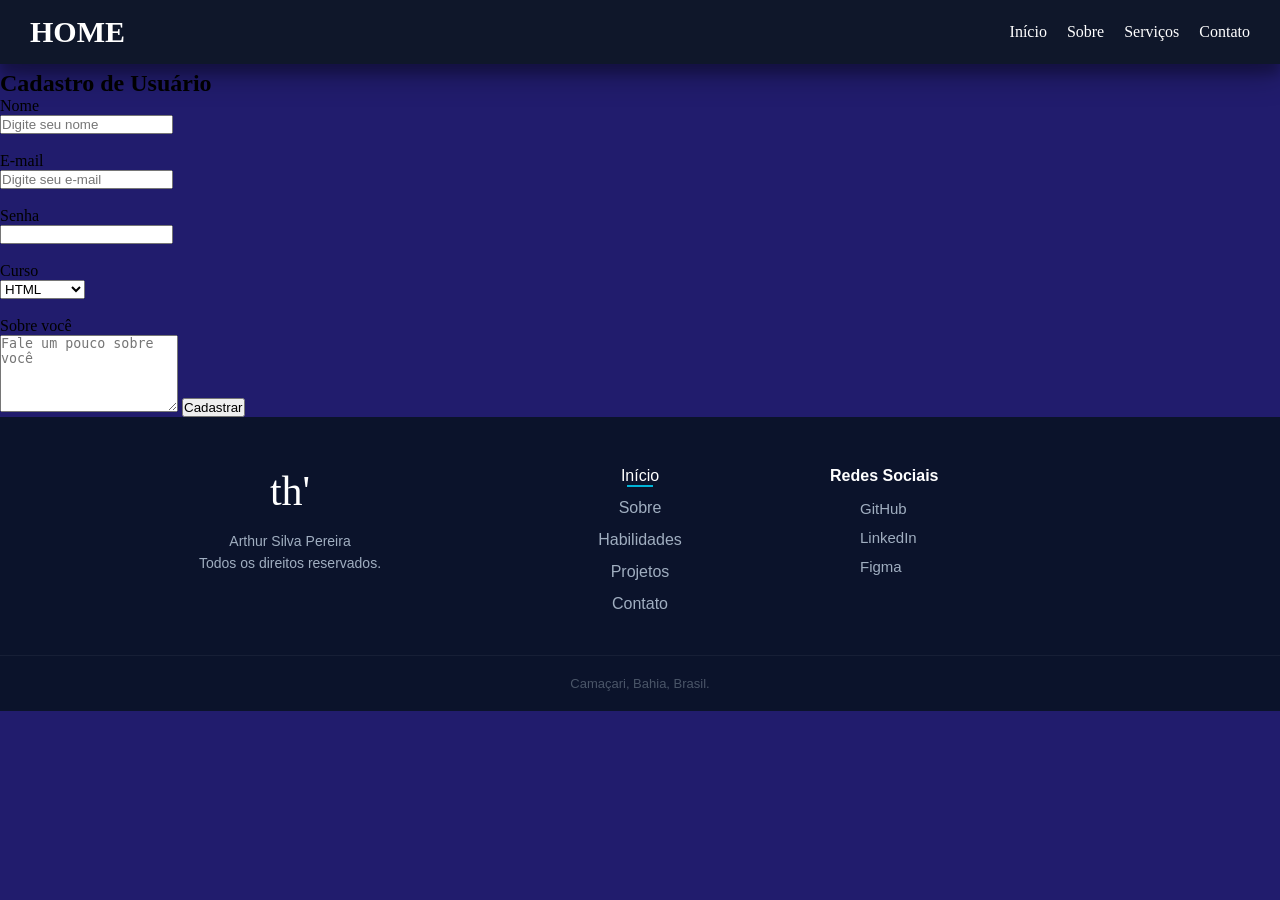
==== contato.html @ e386f813 "Create contato.html" ====
<!DOCTYPE html>
<html lang="en">
<head>
    <meta charset="UTF-8">
    <meta name="viewport" content="width=device-width, initial-scale=1.0">
    <link rel="stylesheet" href="style.css">
    <title>Contato</title>
</head>

   <header>
        <nav>
            <div>
                <nav class="navbar">
    <div class="logo">HOME</div>

    <ul class="menu">
        <li><a>Início</a></li>
        <li><a>Sobre</a></li>
        <li><a>Serviços</a></li>
        <li><a>Contato</a></li>     
    </ul>
            </div>
        </nav>
    </header>
<body>
    
    <section>      
        <h1>Cadastro de Usuário</h1>

        <form action="#" method="POST">

            <label>Nome</label><br>
            <input type="text" placeholder="Digite seu nome" required>

            <br><br>

            <label>E-mail</label><br>
            <input type="email" placeholder="Digite seu e-mail" required>

            <br><br>

            <label>Senha</label><br>
            <input type="password" minlength="8" required>

            <br><br>

            <label>Curso</label><br>

            <select>

                <option>HTML</option>
                <option>CSS</option>
                <option>JavaScript</option>

            </select>

            <br><br>

            <label>Sobre você</label><br>

            <textarea rows="5" placeholder="Fale um pouco sobre você"></textarea>

            <button type="submit">Cadastrar</button>

        </form>
    </section>

  <footer class="portfolio-footer">
    <div class="footer-container">
        <div class="footer-brand">
            <div class="footer-logo">
                <span class="logo-text">th'</span>
            </div>
            <p class="footer-copyright">Arthur Silva Pereira <br>Todos os direitos reservados.</p>
        </div>

        <div class="footer-nav">
            <a href="inicio" class="nav-link active">Início</a>
            <a href="sobre" class="nav-link">Sobre</a>
            <a href="habilidades" class="nav-link">Habilidades</a>
            <a href="projetos" class="nav-link">Projetos</a>
            <a href="contato.html" class="nav-link">Contato</a>
        </div>

        <div class="footer-socials">
            <h4>Redes Sociais</h4>
            <ul class="social-list">
                <li>
                    <a href="https://github.com" target="_blank">
                        <i class="fab fa-github"></i> GitHub
                    </a>
                </li>
                <li>
                    <a href="https://linkedin.com" target="_blank">
                        <i class="fab fa-linkedin"></i> LinkedIn
                    </a>
                </li>
                <li>
                    <a href="https://figma.com" target="_blank">
                        <i class="fab fa-figma"></i> Figma
                    </a>
                </li>
            </ul>
        </div>
    </div>

    <div class="footer-bottom">
        <p>Camaçari, Bahia, Brasil.</p>
    </div>
</footer>
</body>
</html>
---- style.css ----
*{
    margin: 25px;
}

.sobre{
    display: flex;
    flex-direction: column;
    align-items: center;

    font-size: 30px;
    color: aliceblue;
    gap: 30px;

    margin: 30px;
    padding: 20px;
}

.paragrafo-sobre{
    font-family: "Archivo Black", sans-serif;
  font-weight: 800;
  font-style: normal;
   width: 50%;
    font-size: 25px;
    gap: 50px;
}

.quadrado1 , .quadrado2 , .quadrado3 , .quadrado4{
    width: 250px;
    height: 250px;
    background-color: #292941;
    border-radius: 10%;
   box-shadow: rgba(0, 0, 0, 0.3) 0px 19px 38px, rgba(0, 0, 0, 0.22) 0px 15px 12px;
   gap: 80px;
}
.aba-habilidades{
    display: flex;
    flex-direction: column;
    align-items: center;
    font-size: 25px;
    color: aliceblue;
    gap: 20px;
 

}
.aba-quadrado{
    display: flex;
    justify-content: space-between;
    gap: 40px;

   
    
}   
.Habilidades{
    margin: 30px;
    padding: 20px;

}

.Projetos{
    display: flex;
    justify-content: center;
    font-size: 50px;
    color: aliceblue;
    padding: 30px;
    margin: 20px;

}

.quadradao{
    width: 250px;
    height: 250px;
    border-radius: 10%;
    background-color: #292941;
    box-shadow: rgba(0, 0, 0, 0.3) 0px 19px 38px, rgba(0, 0, 0, 0.22) 0px 15px 12px;
    margin: 50px;
}

.projetos{
    display: flex;
    justify-content: center;
    gap: 20px;
}

.quadradinho{
    display: flex;
    justify-content: center;
    gap: 50px;
}

body{
    background-color: #211C6D;
}

div{
    color: #ffffff;
    width: 220;
    height: 220;

}

.archivo-black-regular {
    font-family: "Archivo Black", sans-serif;
    font-weight: 400;
    font-style: normal;
}

*{
    margin: 0%;
    padding: 0%;
    box-sizing: border-box;
}

.navbar {
    background-color: #1e293b;
    color: white;
    display: flex;
    justify-content: space-between;
    align-items: center;
    padding: 15px 30px;
}

.logo{
    font-size: 25px;
    font-weight: bold;
    color: #0f172a;
}

.menu {
    display: flex;
    list-style: none;
    gap: 20px;
}

.menu a {
    text-decoration: none;
    color: white;
    font-size: 16px;
    transition: 0.3s;
}

.menu a:hover {
    color: #ffffff;
}

.navbar {
    position: fixed;
    top: 0;
    width: 100%;
    z-index: 1000;
}

body {
    padding-top: 70px;
}

.navbar {
    background: #0f172a;
   box-shadow: rgba(0, 0, 0, 0.25) 0px 14px 28px, rgba(0, 0, 0, 0.22) 0px 10px 10px;
}

.logo {
    color: white;
    font-size: 30px;
    font-weight: bold;
    background: transparent;
    border: none;
    padding: 0;
    margin: 0;
}

.html-img{
    width: 100px;
    height: auto;
}

.css-img{
    width: 100px;
    height: auto;
}

.javascript-img{
    width: 100px;
    height: auto;
}
.figma-img{
    width: 120px;
    height: auto;
}
.edge-img{
width: 150px;
height: 150px;
display: flex;
align-items: center;
flex-direction: column;
}

/* Container de todos os quadrados */
.aba-quadrado {
    display: flex;
    justify-content: center;
    align-items: center;
    gap: 30px;
    flex-wrap: wrap;
}

/* Todos os quadrados */
.quadrado1,
.quadrado2,
.quadrado3,
.quadrado4,
.quadradao {
    width: 220px;
    height: 220px;
    background-color: #1e1e2f;
    border-radius: 15px;

    display: flex;
    justify-content: center;
    align-items: center;
}

/* Todas as subdivs */
.subdiv1,
.subdiv2,
.subdiv3,
.subdiv4,
.subdiv5 {
    display: flex;
    flex-direction: column;
    align-items: center;
    justify-content: center;
    gap: 15px;
    text-align: center;
}

/* Imagens */
.html-img,
.css-img,
.javascript-img,
.figma-img {
    width: 80px;
    height: 80px;
    object-fit: contain;
}

/* Títulos */
.subdiv1 h3,
.subdiv2 h3,
.subdiv3 h3,
.subdiv4 h3,
.subdiv5 h3 {
    margin: 0;
    color: white;
}
.edge-img{ 
    width: 180px;
    height: 120px;
}


.portfolio-footer {
    background-color: #0b132b;
    color: #ffffff;
    font-family: 'Segoe UI', Tahoma, Geneva, Verdana, sans-serif;
    padding-top: 50px;
    position: relative;
    width: 100%;
}


.footer-container {
    max-width: 1100px;
    margin: 0 auto;
    padding: 0 40px;
    display: flex;
    justify-content: space-between;
    align-items: flex-start;
    gap: 30px;
}

.footer-brand {
    display: flex;
    flex-direction: column;
    align-items: center;
    text-align: center;
    flex: 1;
}

.footer-logo {
    font-size: 42px;
    font-family: 'Georgia', serif;
    font-weight: italic;
    margin-bottom: 15px;
    color: #ffffff;
}

.footer-copyright {
    font-size: 14px;
    color: #a0aec0; 
    line-height: 1.6;
}

.footer-nav {
    display: flex;
    flex-direction: column;
    align-items: center;
    gap: 12px;
    flex: 1;
}

.nav-link {
    color: #a0aec0;
    text-decoration: none;
    font-size: 16px;
    transition: color 0.3s ease;
    padding-bottom: 2px;
    position: relative;
}

.nav-link:hover {
    color: #ffffff;
}


.nav-link.active {
    color: #ffffff;
    font-weight: 500;
}

.nav-link.active::after {
    content: '';
    position: absolute;
    bottom: 0;
    left: 15%;
    width: 70%;
    height: 2px;
    background-color: #00b4d8; 
}

.footer-socials {
    display: flex;
    flex-direction: column;
    align-items: flex-start;
    flex: 1;
}

.footer-socials h4 {
    font-size: 16px;
    color: #ffffff;
    margin-bottom: 15px;
    font-weight: 600;
}

.social-list {
    list-style: none;
    padding: 0;
    margin: 0;
    display: flex;
    flex-direction: column;
    gap: 12px;
}

.social-list a {
    color: #a0aec0;
    text-decoration: none;
    font-size: 15px;
    display: flex;
    align-items: center;
    gap: 10px;
    transition: color 0.3s ease;
}

.social-list a:hover {
    color: #ffffff;
}

.social-list i {
    font-size: 16px;
    width: 20px;
    text-align: center;
}


.footer-bottom {
    margin-top: 40px;
    border-top: 1px solid rgba(255, 255, 255, 0.05);
    padding: 20px 0;
    text-align: center;
}

.footer-bottom p {
    font-size: 13px;
    color: #4a5568;
}

/* --- RESPONSIVIDADE (CELULAR) --- */
@media (max-width: 768px) {
    .footer-container {
        flex-direction: column;
        align-items: center;
        text-align: center;
        gap: 40px;
    }

    .footer-socials {
        align-items: center;
    }
    
    .nav-link.active::after {
        left: 30%;
        width: 40%;
    }
}
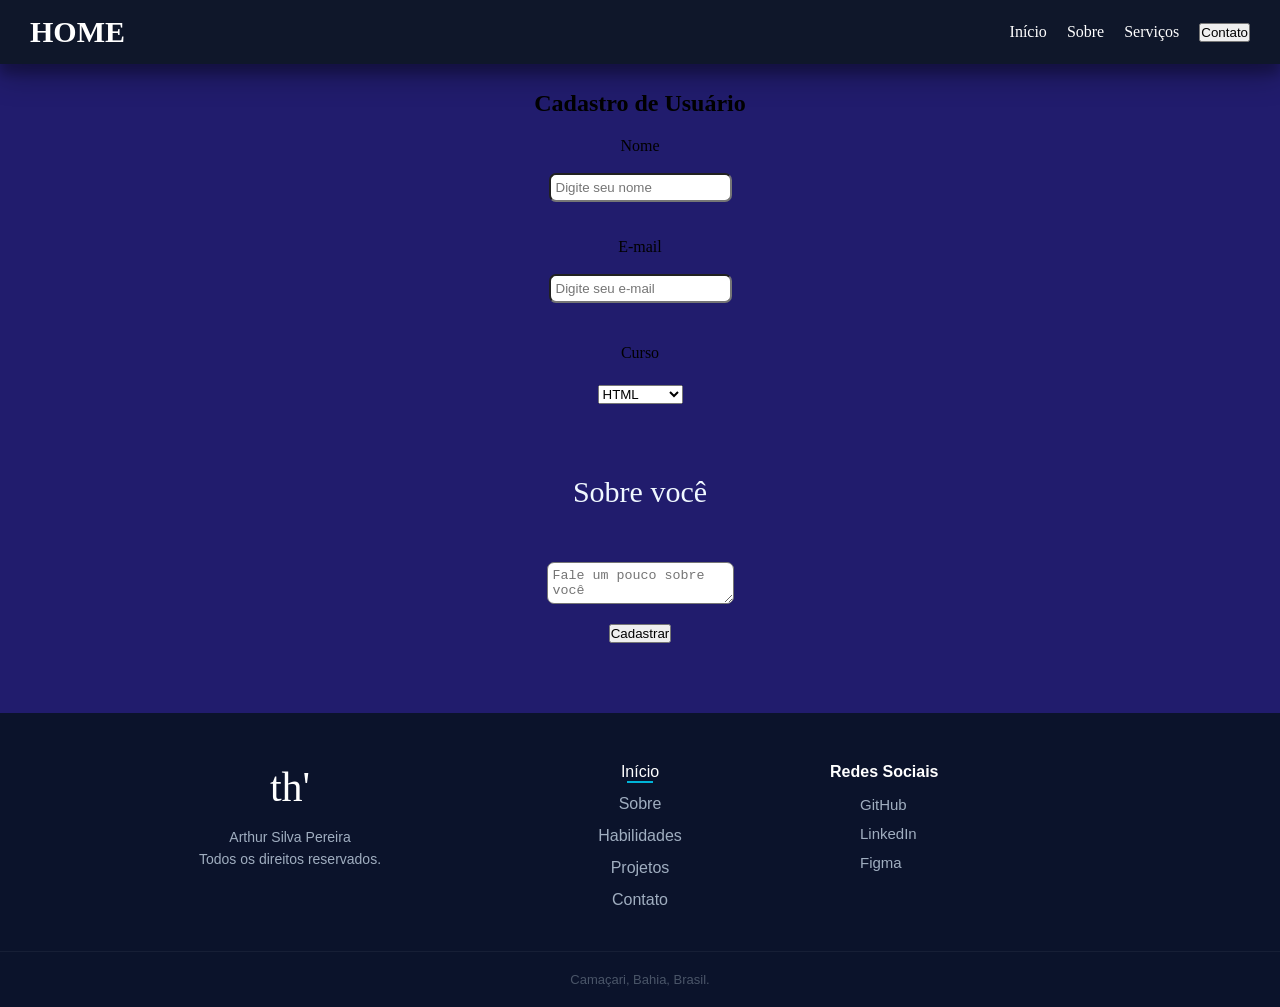
==== commit 7ed998b0: "Refactor contato.html for improved styling and structure" ====
--- a/contato.html
+++ b/contato.html
@@ -17,7 +17,9 @@
         <li><a>Início</a></li>
         <li><a>Sobre</a></li>
         <li><a>Serviços</a></li>
-        <li><a>Contato</a></li>     
+        <li>       <a href="contato.html">
+    <button>Contato</button>
+</a></li>     
     </ul>
             </div>
         </nav>
@@ -25,26 +27,21 @@
 <body>
     
     <section>      
-        <h1>Cadastro de Usuário</h1>
+        <h1 class="usuario">Cadastro de Usuário</h1>
 
-        <form action="#" method="POST">
+        <form class="form" method="POST">
 
             <label>Nome</label><br>
-            <input type="text" placeholder="Digite seu nome" required>
+            <input class="name2" placeholder="Digite seu nome" required>
 
             <br><br>
 
             <label>E-mail</label><br>
-            <input type="email" placeholder="Digite seu e-mail" required>
+            <input class="email" placeholder="Digite seu e-mail" required>
 
             <br><br>
 
-            <label>Senha</label><br>
-            <input type="password" minlength="8" required>
-
-            <br><br>
-
-            <label>Curso</label><br>
+            <label class="curso">Curso</label><br>
 
             <select>
 
@@ -56,11 +53,11 @@
 
             <br><br>
 
-            <label>Sobre você</label><br>
+            <label class="sobre">Sobre você</label><br>
 
-            <textarea rows="5" placeholder="Fale um pouco sobre você"></textarea>
+            <textarea class="sobre2" placeholder="Fale um pouco sobre você"></textarea>
 
-            <button type="submit">Cadastrar</button>
+            <button class="botao" type="submit">Cadastrar</button>
 
         </form>
     </section>
--- a/style.css
+++ b/style.css
@@ -265,6 +265,7 @@
     padding-top: 50px;
     position: relative;
     width: 100%;
+    margin-top: 50px;
 }
 
 
@@ -411,3 +412,51 @@
         width: 40%;
     }
 }
+
+.form{
+    display: flex;
+    align-items: center;
+    flex-direction: column;
+    border: 50px;
+    
+}
+.botao{
+    margin: 20px;
+}
+
+.usuario{
+    display: flex;
+    align-items: center;
+    flex-direction: column;
+    padding: 20px;
+}
+
+.name2{
+    padding: 5px;
+    border-radius: 7px;
+}
+
+.email{
+    padding: 5px;
+    border-radius: 7px;
+}
+
+.password{
+    padding: 5px;
+    border-radius: 7px;
+}
+
+.curso{
+    padding: 5px;
+    border-radius: 7px;
+}
+
+.sobre{
+    padding: 5px;
+    border-radius: 7px;
+}
+.sobre2{
+    padding: 5px;
+    border-radius: 7px;
+    color: #000000;
+}
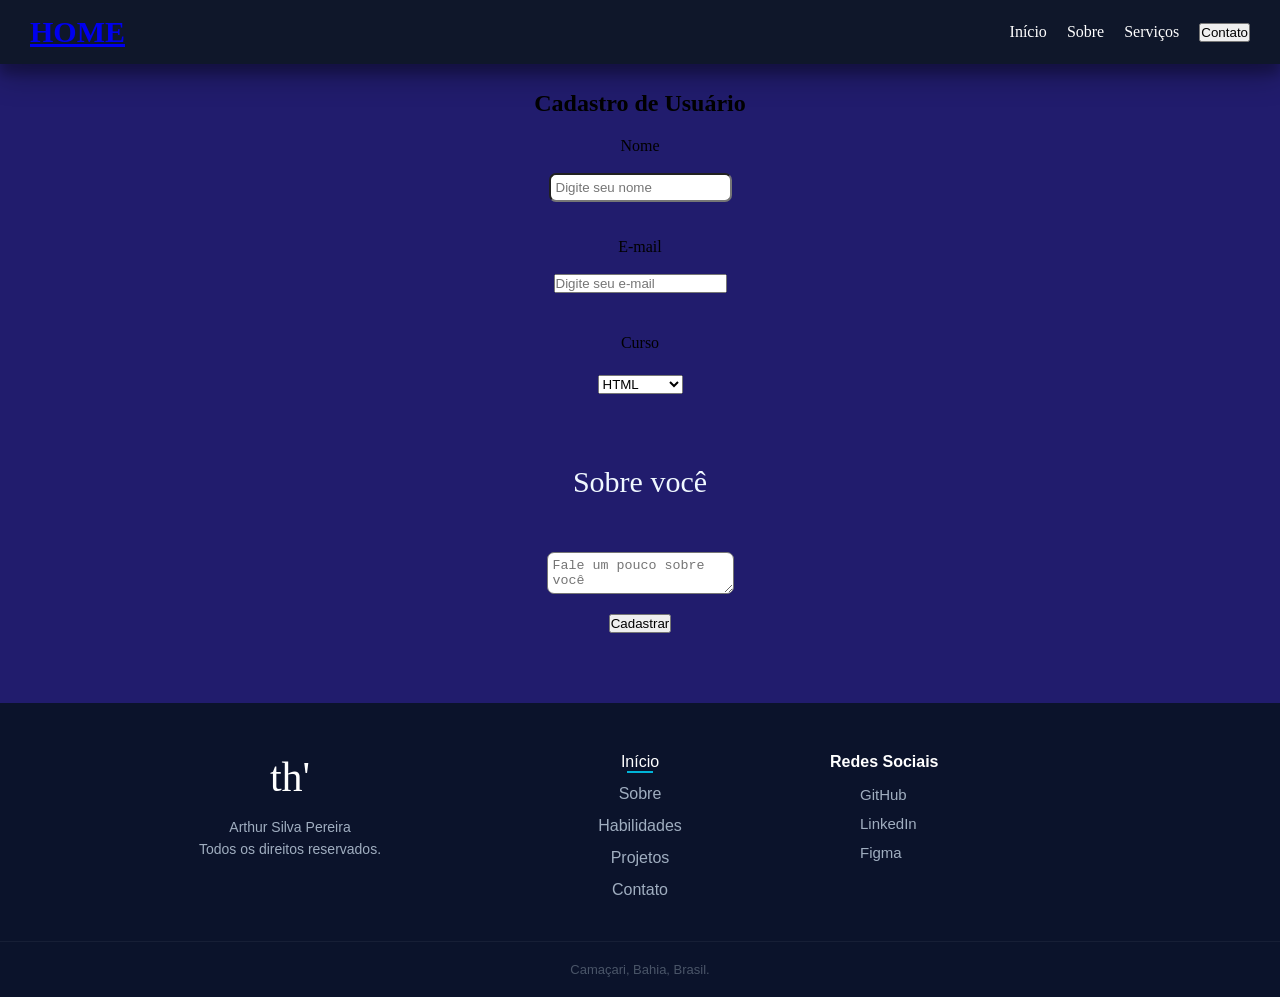
==== commit 6ab62e97: "Update links and labels in contato.html" ====
--- a/contato.html
+++ b/contato.html
@@ -11,10 +11,10 @@
         <nav>
             <div>
                 <nav class="navbar">
-    <div class="logo">HOME</div>
+    <div class="logo"><a href="index.html">HOME</a></div>
 
     <ul class="menu">
-        <li><a>Início</a></li>
+        <li><a href="index.html">Início</a></li>
         <li><a>Sobre</a></li>
         <li><a>Serviços</a></li>
         <li>       <a href="contato.html">
@@ -31,19 +31,19 @@
 
         <form class="form" method="POST">
 
-            <label>Nome</label><br>
-            <input class="name2" placeholder="Digite seu nome" required>
+            <label for="name">Nome</label><br>
+            <input id="name" class="name2" placeholder="Digite seu nome" required>
 
             <br><br>
 
-            <label>E-mail</label><br>
-            <input class="email" placeholder="Digite seu e-mail" required>
+            <label for="email">E-mail</label><br>
+            <input id="email" placeholder="Digite seu e-mail" required>
 
             <br><br>
 
-            <label class="curso">Curso</label><br>
+            <label for="curso" class="curso">Curso</label><br>
 
-            <select>
+            <select id="curso">
 
                 <option>HTML</option>
                 <option>CSS</option>
@@ -72,7 +72,7 @@
         </div>
 
         <div class="footer-nav">
-            <a href="inicio" class="nav-link active">Início</a>
+            <a href="index.html" class="nav-link active">Início</a>
             <a href="sobre" class="nav-link">Sobre</a>
             <a href="habilidades" class="nav-link">Habilidades</a>
             <a href="projetos" class="nav-link">Projetos</a>
